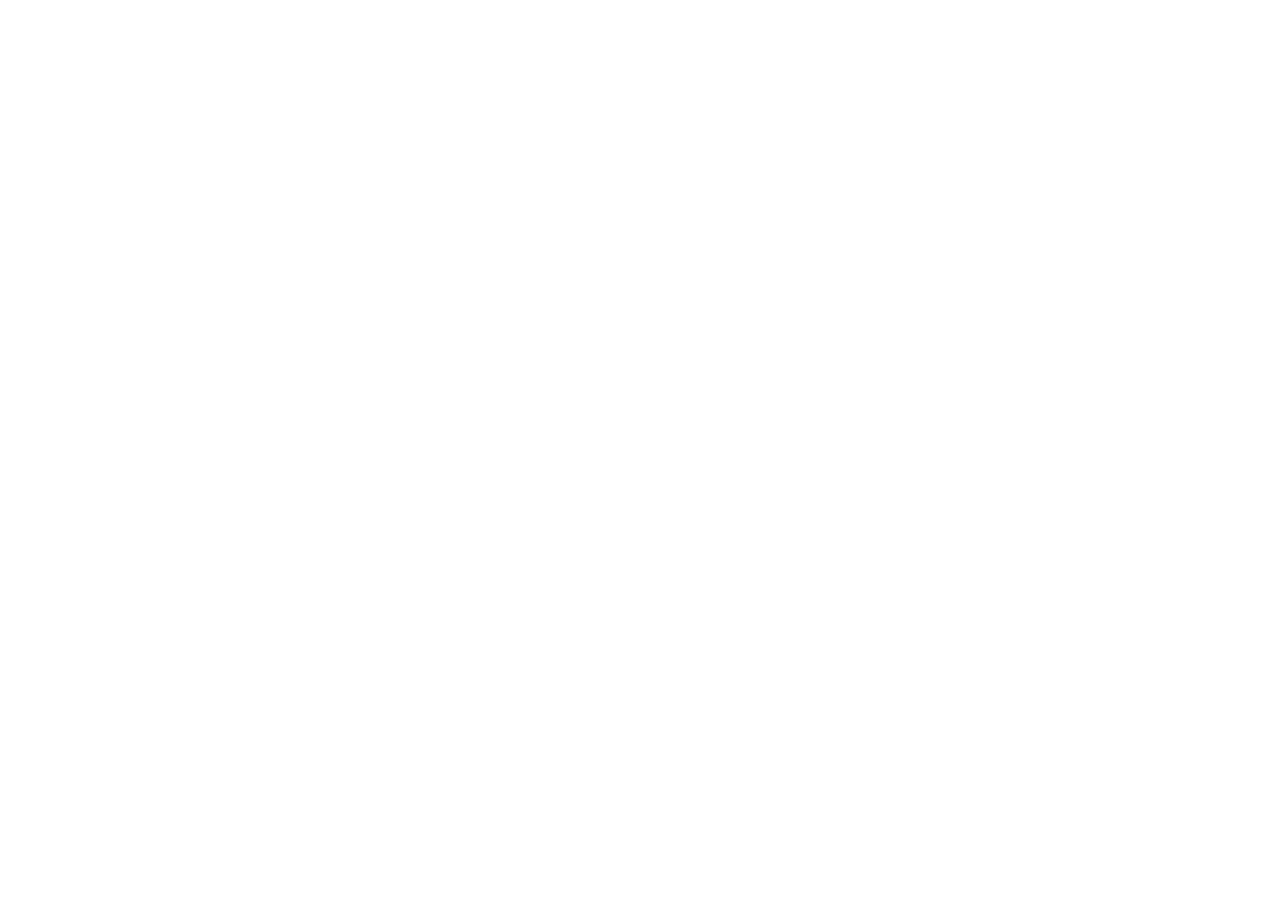
==== index.html @ a3abb8a9 "Initial configuration - create index" ====
<!DOCTYPE html>
<html lang="en">
<head>
    <meta charset="UTF-8">
    <meta name="viewport" content="width=device-width, initial-scale=1.0">
    <title>Document</title>
</head>
<body>
    
</body>
</html>
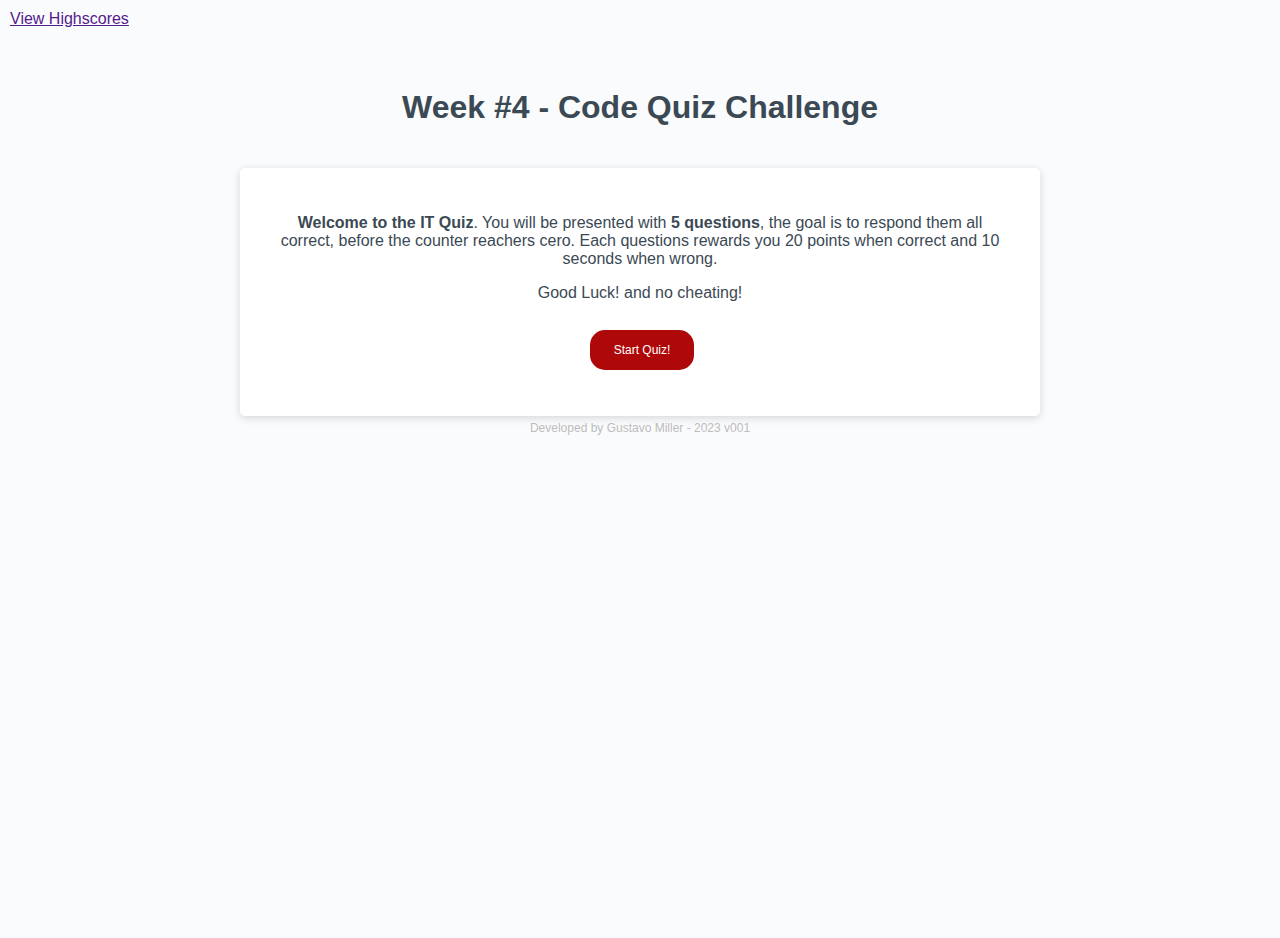
==== commit 810a542f: "Dev-001 Completed the index.html" ====
--- a/index.html
+++ b/index.html
@@ -1,11 +1,87 @@
 <!DOCTYPE html>
 <html lang="en">
+
 <head>
-    <meta charset="UTF-8">
-    <meta name="viewport" content="width=device-width, initial-scale=1.0">
-    <title>Document</title>
-</head>
+  <meta charset="UTF-8">
+  <meta name="viewport" content="width=device-width, initial-scale=1.0">
+  <meta name="author" content="Gustavo Miller" />
+  <title>Code Quiz</title>
+
+  <!-- <link rel="stylesheet" href="/resource/css/reset.css"> -->
+  <link rel="stylesheet" href="/resource/css/styles.css">
+</head><!-- Header declarations and stylesheets among others -->
+
 <body>
-    
+  <div class="header-options">
+    <div><a href="">View Highscores</a></div>
+    <div id="timelog" hidden>Time: <span id="timerview">0</span></div>
+  </div>
+
+  <main class="wrapper">
+    <header>
+      <h1>Week #4 - Code Quiz Challenge</h1>
+    </header>
+
+    <article class="card">
+      <section class="card-body">
+
+        <!-- Introduction section -->
+        <aside id="intro" hidden>
+          <p><strong>Welcome to the IT Quiz</strong>. You will be presented with <strong>5 questions</strong>, the goal
+            is to respond them all correct, before the counter reachers cero. Each questions rewards you 20 points when correct and 10
+            seconds when wrong.</p>
+          <p>Good Luck! and no cheating!</p>
+        </aside><!-- End of Introduction section -->
+
+        <!-- Questions section -->
+        <aside id="questionArea" hidden>
+          <p id="questionDescription"></p>
+          <ol>
+            <li><button id="q1" class="response"></button></li>
+            <li><button id="q2" class="response"></button></li>
+            <li><button id="q3" class="response"></button></li>
+            <li><button id="q4" class="response"></button></li>
+          </ol>
+          <div id="correctOne"></div>
+        </aside><!-- End of Questions section -->
+
+        <!-- Quiz Invalid Section -->
+        <aside id="quizInvalid" hidden>
+          <p id="questionDescription">Aww! you ran out of time!<br /> To try again refresh your browser and try again.
+          </p>
+        </aside><!-- End of Invalid Section -->
+
+        <!-- Register Results Section -->
+        <aside id="quizSuccess" hidden>
+
+          <h3 class="card-footer" id="questionDescription">You have completed the quiz on time!.</h3>
+          <p>Your score is: <span id="totalScore"></span></p>
+          <div class="success-entry">
+            <form action="post" id="gradesubmit">
+              <label class="rm" for="first-name">Enter your Initials</label>
+              <input id="scoreInitials" type="text" class="form-input rm" name="first-name" placeholder="Enter first name" />
+              <button id="submitScore">Submit</button>
+            </form>
+          </div>
+
+        </aside><!-- End of Invalid Section -->
+
+      </section>
+
+      <section class="card-footer">
+        <button id="generate" class="btn">Start Quiz!</button>
+        <div id="responseDisplay" hidden>
+          <p id="resultsDisplay"></p>
+        </div>
+      </section>
+
+    </article>
+
+    <footer class="version">
+      <p>Developed by Gustavo Miller - 2023 v001</p>
+    </footer>
+  </main>
+  <script src="/resource/scripts/script.js"></script>
 </body>
+
 </html>--- a/resource/css/styles.css
+++ b/resource/css/styles.css
@@ -0,0 +1,175 @@
+/*!
+ * Module 4 - Code Quiz
+ * Copyright 2023 
+ * Licensed under MIT (https://github.com/twbs/bootstrap/blob/main/LICENSE)
+ * Carleton Bootcamp - https://courses.bootcampspot.com/courses/4027
+ * CARL-VIRT-FSF-PT-07-2023-U-LOLC-MTTH
+ * 
+ * Author: Gustavo Miller 
+ * Date: August 29th, 2023
+ * File: /assets/css/styles.css
+ *
+ * Description: Contains all styles for application
+*/
+
+*,
+*::before,
+*::after {
+  box-sizing: border-box;
+}
+
+html,
+body,
+.wrapper {
+  height: 100%;
+  margin: 0;
+  padding: 0;
+}
+
+body {
+  font-family: sans-serif;
+  background-color: #f9fbfd;
+}
+
+.wrapper {
+  padding-top: 30px;
+  padding-left: 20px;
+  padding-right: 20px;
+}
+
+header {
+  text-align: center;
+  padding: 20px;
+  padding-top: 0px;
+  color: hsl(206, 17%, 28%);
+}
+
+ol {
+  padding-left: 40%;
+}
+
+li {
+  margin: 2.5px
+}
+
+li button {
+  width: 150px;
+}
+
+.card {
+  background-color: hsl(0, 0%, 100%);
+  border-radius: 5px;
+  border-width: 1px;
+  box-shadow: rgba(0, 0, 0, 0.15) 0px 2px 8px 0px;
+  color: hsl(206, 17%, 28%);
+  font-size: 16px;
+  margin: 0 auto;
+  max-width: 800px;
+  padding: 30px 40px;
+}
+
+.card-header::after {
+  content: " ";
+  display: block;
+  width: 100%;
+  background: #e7e9eb;
+  height: 2px;
+}
+
+.card-body {
+  min-height: 100px;
+}
+
+.card-body p {
+  text-align: center;
+}
+
+.card-footer {
+  text-align: center;
+}
+
+
+.btn {
+  border: none;
+  background-color: hsl(360, 91%, 36%);
+  border-radius: 15px;
+  box-shadow: rgba(0, 0, 0, 0.1) 0px 1px 6px 0px rgba(0, 0, 0, 0.2) 0px 1px 1px 0px;
+  color: hsl(0, 0%, 100%);
+  display: inline-block;
+  font-size: 12px;
+  line-height: 12px;
+  margin: 16px 16px 16px 20px;
+  padding: 14px 24px;
+  text-align: center;
+  cursor: pointer;
+}
+
+.btn.btn-block {
+  width: 100%;
+  display: block;
+  text-align: center;
+}
+
+button[disabled] {
+  cursor: default;
+  background: #c0c7cf;
+}
+
+.float-right {
+  float: right;
+}
+
+.version {
+  text-align: center;
+  margin-top: 5px;
+  color: rgb(190, 188, 188);
+}
+
+.version p {
+  margin-top: 0;
+  font-size: 12px;
+}
+
+.success-entry {
+  margin-left: 25%;
+  display: flex;
+  flex-direction: row;
+}
+
+.rm {
+  margin-right: 10px;
+}
+
+.textcenter {
+  text-align: center;
+}
+/* 
+.form-input {
+  text-transform: uppercase;
+} */
+
+.header-options {
+  padding: 10px;
+  display: flex;
+  flex-direction: row;
+  justify-content: space-between;
+  width: 100%;
+}
+
+.hide-element {
+  display: none !important;
+}
+
+@media (max-width: 690px) {
+  .btn {
+    font-size: 1rem;
+    margin: 16px 0px 0px 0px;
+    padding: 10px 15px;
+  }
+}
+
+@media (max-width: 500px) {
+  .btn {
+    font-size: 0.8rem;
+  }
+}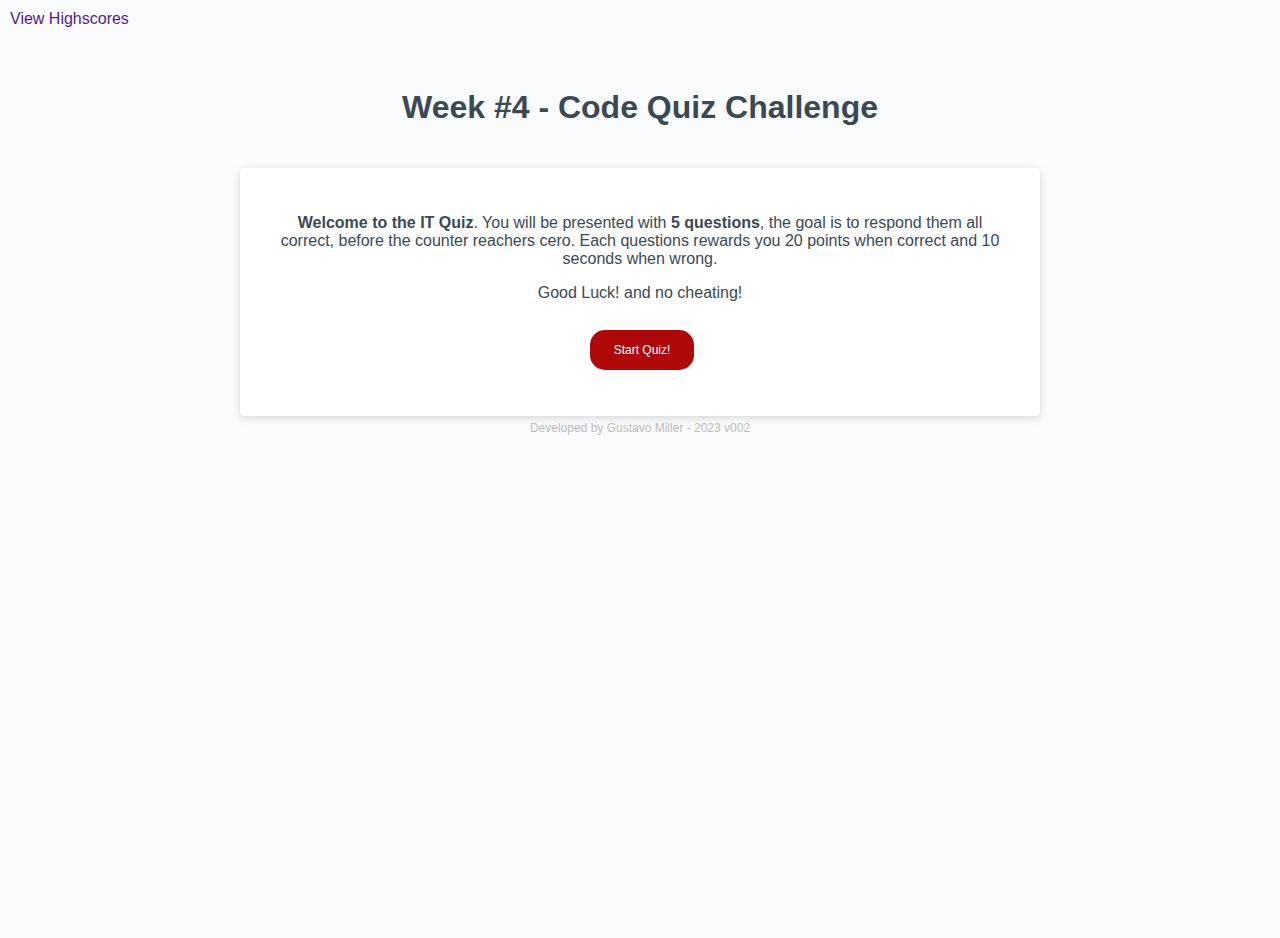
==== commit f49b7533: "Dev-002 Add scores form" ====
--- a/index.html
+++ b/index.html
@@ -7,8 +7,8 @@
   <meta name="author" content="Gustavo Miller" />
   <title>Code Quiz</title>
 
-  <!-- <link rel="stylesheet" href="/resource/css/reset.css"> -->
-  <link rel="stylesheet" href="/resource/css/styles.css">
+  <!-- <link rel="stylesheet" href="./resource/css/reset.css"> -->
+  <link rel="stylesheet" href="./resource/css/styles.css">
 </head><!-- Header declarations and stylesheets among others -->
 
 <body>
@@ -35,7 +35,7 @@
 
         <!-- Questions section -->
         <aside id="questionArea" hidden>
-          <p id="questionDescription"></p>
+          <p class="questionDescription"></p>
           <ol>
             <li><button id="q1" class="response"></button></li>
             <li><button id="q2" class="response"></button></li>
@@ -47,14 +47,14 @@
 
         <!-- Quiz Invalid Section -->
         <aside id="quizInvalid" hidden>
-          <p id="questionDescription">Aww! you ran out of time!<br /> To try again refresh your browser and try again.
+          <p class="questionDescription">Aww! you ran out of time!<br /> To try again refresh your browser and try again.
           </p>
         </aside><!-- End of Invalid Section -->
 
         <!-- Register Results Section -->
         <aside id="quizSuccess" hidden>
 
-          <h3 class="card-footer" id="questionDescription">You have completed the quiz on time!.</h3>
+          <h3 class="card-footer" class="questionDescription">You have completed the quiz on time!.</h3>
           <p>Your score is: <span id="totalScore"></span></p>
           <div class="success-entry">
             <form action="post" id="gradesubmit">
@@ -69,7 +69,7 @@
       </section>
 
       <section class="card-footer">
-        <button id="generate" class="btn">Start Quiz!</button>
+        <button id="generate" class="btn redbutton">Start Quiz!</button>
         <div id="responseDisplay" hidden>
           <p id="resultsDisplay"></p>
         </div>
@@ -78,10 +78,10 @@
     </article>
 
     <footer class="version">
-      <p>Developed by Gustavo Miller - 2023 v001</p>
+      <p>Developed by Gustavo Miller - 2023 v002</p>
     </footer>
   </main>
-  <script src="/resource/scripts/script.js"></script>
+  <script src="./resource/scripts/script.js"></script>
 </body>
 
 </html>--- a/resource/css/styles.css
+++ b/resource/css/styles.css
@@ -31,6 +31,10 @@
   background-color: #f9fbfd;
 }
 
+a {
+  text-decoration: none;
+}
+
 .wrapper {
   padding-top: 30px;
   padding-left: 20px;
@@ -44,6 +48,9 @@
   color: hsl(206, 17%, 28%);
 }
 
+/*----------------------------------------------------------------------
+    Quiz Order/Un-ordered Lists definition 
+----------------------------------------------------------------------*/
 ol {
   padding-left: 40%;
 }
@@ -54,8 +61,19 @@
 
 li button {
   width: 150px;
-}
-
+  background-color: hsl(210, 61%, 81%);
+  border-radius: 7px;
+  cursor: pointer;
+}
+
+li button:hover {
+  background-color: hsl(187, 57%, 59%);
+  border: 2px solid blue;
+}
+
+/*----------------------------------------------------------------------
+    Quiz Card definition 
+----------------------------------------------------------------------*/
 .card {
   background-color: hsl(0, 0%, 100%);
   border-radius: 5px;
@@ -88,31 +106,38 @@
   text-align: center;
 }
 
-
+/*----------------------------------------------------------------------
+    Quiz Buttons definition - Index and Score pages
+----------------------------------------------------------------------*/
 .btn {
   border: none;
-  background-color: hsl(360, 91%, 36%);
-  border-radius: 15px;
   box-shadow: rgba(0, 0, 0, 0.1) 0px 1px 6px 0px rgba(0, 0, 0, 0.2) 0px 1px 1px 0px;
   color: hsl(0, 0%, 100%);
   display: inline-block;
   font-size: 12px;
-  line-height: 12px;
   margin: 16px 16px 16px 20px;
   padding: 14px 24px;
   text-align: center;
   cursor: pointer;
 }
 
-.btn.btn-block {
-  width: 100%;
-  display: block;
-  text-align: center;
-}
-
-button[disabled] {
-  cursor: default;
-  background: #c0c7cf;
+.btn.redbutton {
+  border-radius: 15px;
+  line-height: 12px;
+  background-color: hsl(360, 91%, 36%);
+}
+
+.btn.greenbutton {
+  border-radius: 8px;
+  line-height: 10px;
+  background-color: hsl(98, 36%, 71%) !important;
+  color: grey;
+  margin: 0;
+}
+
+.btn.greenbutton:hover {
+  background-color: hsl(128, 91%, 36%) !important;
+  color: hsl(0, 0%, 100%);
 }
 
 .float-right {
@@ -140,13 +165,13 @@
   margin-right: 10px;
 }
 
+.mb {
+  margin-bottom: 30px;
+}
+
 .textcenter {
   text-align: center;
 }
-/* 
-.form-input {
-  text-transform: uppercase;
-} */
 
 .header-options {
   padding: 10px;
@@ -160,6 +185,23 @@
   display: none !important;
 }
 
+.scores-area {
+  display: flex;
+  flex-direction: column;
+  align-items: center;
+  justify-content: center;
+}
+
+.scores-area div {
+  width: 50%;
+  background-color: rgb(188, 218, 203);
+  text-align: left;
+  padding: 5px 0 5px 45px !important;
+}
+
+/*----------------------------------------------------------------------
+    Quiz Media queries
+----------------------------------------------------------------------*/
 @media (max-width: 690px) {
   .btn {
     font-size: 1rem;
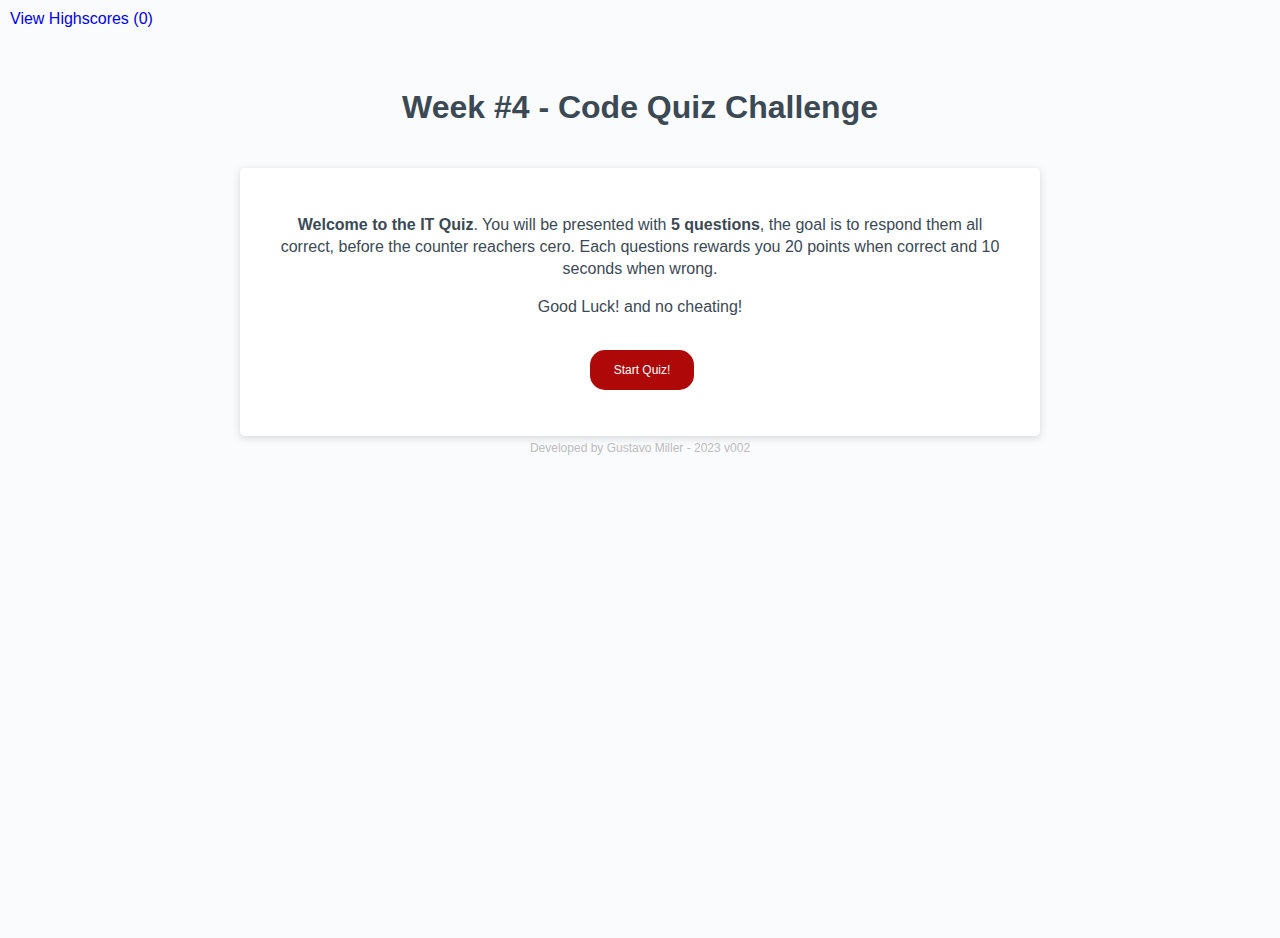
==== commit b9b4b98c: "Dev-002 complete the script" ====
--- a/index.html
+++ b/index.html
@@ -13,7 +13,7 @@
 
 <body>
   <div class="header-options">
-    <div><a href="">View Highscores</a></div>
+    <div><a id="viewscorescount" href="scores.html">View Highscores</a></div>
     <div id="timelog" hidden>Time: <span id="timerview">0</span></div>
   </div>
 
@@ -28,7 +28,8 @@
         <!-- Introduction section -->
         <aside id="intro" hidden>
           <p><strong>Welcome to the IT Quiz</strong>. You will be presented with <strong>5 questions</strong>, the goal
-            is to respond them all correct, before the counter reachers cero. Each questions rewards you 20 points when correct and 10
+            is to respond them all correct, before the counter reachers cero. Each questions rewards you 20 points when
+            correct and 10
             seconds when wrong.</p>
           <p>Good Luck! and no cheating!</p>
         </aside><!-- End of Introduction section -->
@@ -47,8 +48,10 @@
 
         <!-- Quiz Invalid Section -->
         <aside id="quizInvalid" hidden>
-          <p class="questionDescription">Aww! you ran out of time!<br /> To try again refresh your browser and try again.
-          </p>
+          <p class="questionDescription">Aww! you ran out of time!<br /> It's ok.<br/> To try again refresh your browser and try again.</p>
+          <div class="flexbox-center">
+            <img src="./resource/images/sadface.gif" height="150" alt="Sad face of child about to cry">
+          </div>
         </aside><!-- End of Invalid Section -->
 
         <!-- Register Results Section -->
@@ -59,7 +62,8 @@
           <div class="success-entry">
             <form action="post" id="gradesubmit">
               <label class="rm" for="first-name">Enter your Initials</label>
-              <input id="scoreInitials" type="text" class="form-input rm" name="first-name" placeholder="Enter first name" />
+              <input id="scoreInitials" type="text" class="form-input rm" name="first-name"
+                placeholder="Enter first name" />
               <button id="submitScore">Submit</button>
             </form>
           </div>
--- a/resource/css/styles.css
+++ b/resource/css/styles.css
@@ -84,6 +84,7 @@
   margin: 0 auto;
   max-width: 800px;
   padding: 30px 40px;
+  line-height: 22px;
 }
 
 .card-header::after {
@@ -185,18 +186,25 @@
   display: none !important;
 }
 
-.scores-area {
+.scoresarea {
   display: flex;
   flex-direction: column;
   align-items: center;
   justify-content: center;
 }
 
-.scores-area div {
+.scoresarea div {
   width: 50%;
   background-color: rgb(188, 218, 203);
   text-align: left;
   padding: 5px 0 5px 45px !important;
+}
+
+.flexbox-center {
+  display: flex;
+  flex-direction: column;
+  align-items: center;
+  justify-content: center;
 }
 
 /*----------------------------------------------------------------------
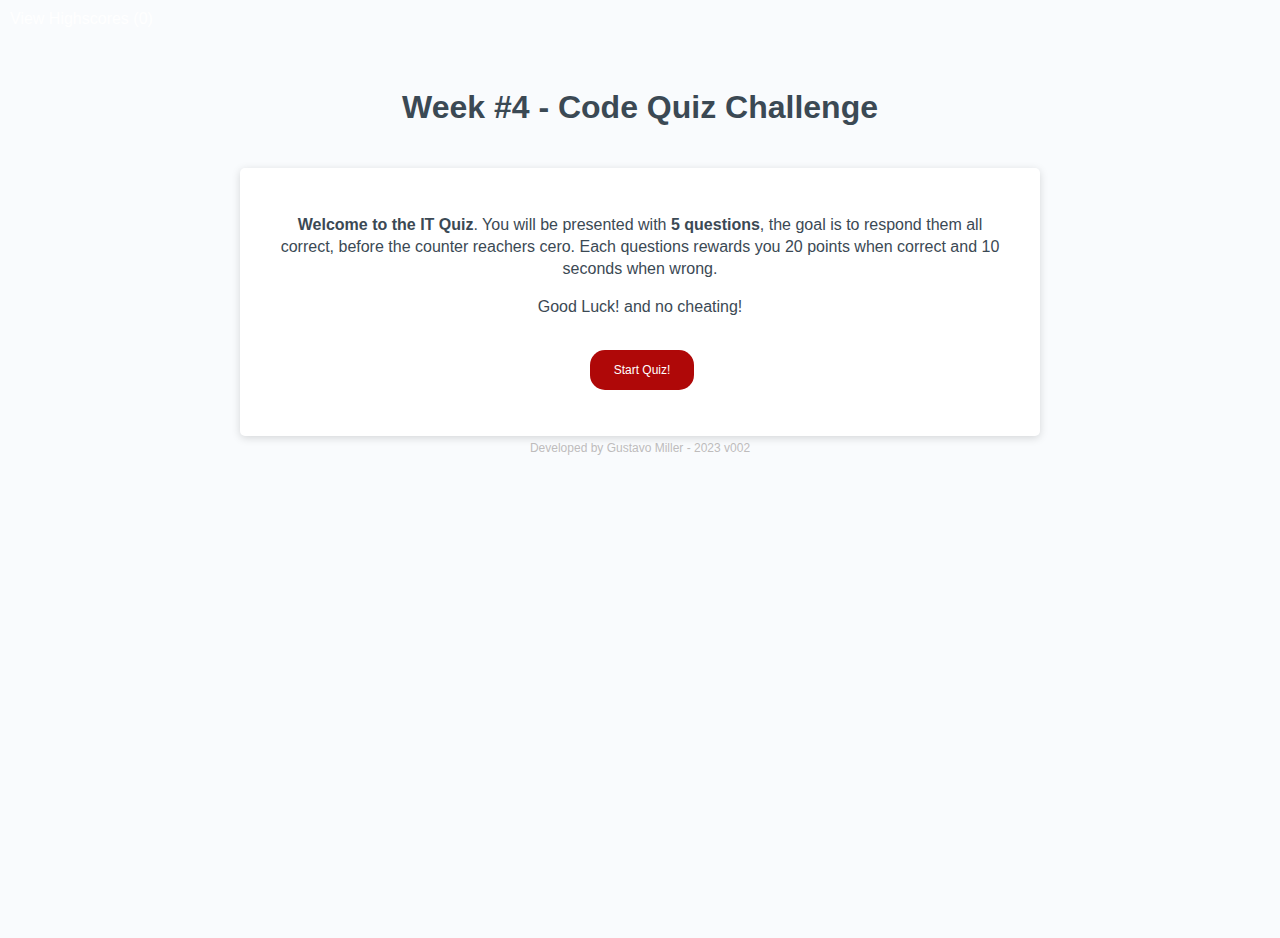
==== commit 96883f3b: "Dev-003 Proble resolved" ====
--- a/index.html
+++ b/index.html
@@ -48,24 +48,36 @@
 
         <!-- Quiz Invalid Section -->
         <aside id="quizInvalid" hidden>
-          <p class="questionDescription">Aww! you ran out of time!<br /> It's ok.<br/> To try again refresh your browser and try again.</p>
+          <p class="questionDescription">Aww! you ran out of time!<br /> It's ok.<br /> To try again refresh your
+            browser and try again.</p>
           <div class="flexbox-center">
             <img src="./resource/images/sadface.gif" height="150" alt="Sad face of child about to cry">
           </div>
         </aside><!-- End of Invalid Section -->
 
         <!-- Register Results Section -->
-        <aside id="quizSuccess" hidden>
+        <aside id="quizSuccess" class="hide-element">
 
           <h3 class="card-footer" class="questionDescription">You have completed the quiz on time!.</h3>
-          <p>Your score is: <span id="totalScore"></span></p>
-          <div class="success-entry">
-            <form action="post" id="gradesubmit">
+          <p>Your score is: <span id="totalScore"></span><br /><span id="ohNoScore" class="text-warning" hidden><br/>Oh no!
+              It
+              looks like to failed the quiz. There is no score!<br/>No problem you can try again by refreshing the browser
+              or clicking on the Start Quiz again</span></p>
+
+          <section class="success-entry">
+
+            <form action="post" id="gradesubmitForm">
+
               <label class="rm" for="first-name">Enter your Initials</label>
               <input id="scoreInitials" type="text" class="form-input rm" name="first-name"
                 placeholder="Enter first name" />
-              <button id="submitScore">Submit</button>
+              <button type="button" id="submitScoreButton">Submit</button>
+
             </form>
+
+          </section>
+          <div class="submitRestart hide-element">
+            <button type="button" class="btn redbutton" id="restartQuiz"><a href="index.html">Restart</a></button>
           </div>
 
         </aside><!-- End of Invalid Section -->
--- a/resource/css/styles.css
+++ b/resource/css/styles.css
@@ -33,6 +33,7 @@
 
 a {
   text-decoration: none;
+  color: white;
 }
 
 .wrapper {
@@ -170,6 +171,10 @@
   margin-bottom: 30px;
 }
 
+.mt {
+  margin-top: 15px;
+}
+
 .textcenter {
   text-align: center;
 }
@@ -184,6 +189,11 @@
 
 .hide-element {
   display: none !important;
+}
+
+.text-warning {
+  color: red !important;
+  font-weight: 400;
 }
 
 .scoresarea {
@@ -198,6 +208,21 @@
   background-color: rgb(188, 218, 203);
   text-align: left;
   padding: 5px 0 5px 45px !important;
+}
+
+#quizSuccess {
+  display: flex;
+  flex-direction: column;
+}
+
+#quizSuccess p {
+  margin-top: 0 !important;
+}
+
+.submitRestart {
+  display: flex;
+  justify-content: center;
+  margin-top: 10px;
 }
 
 .flexbox-center {
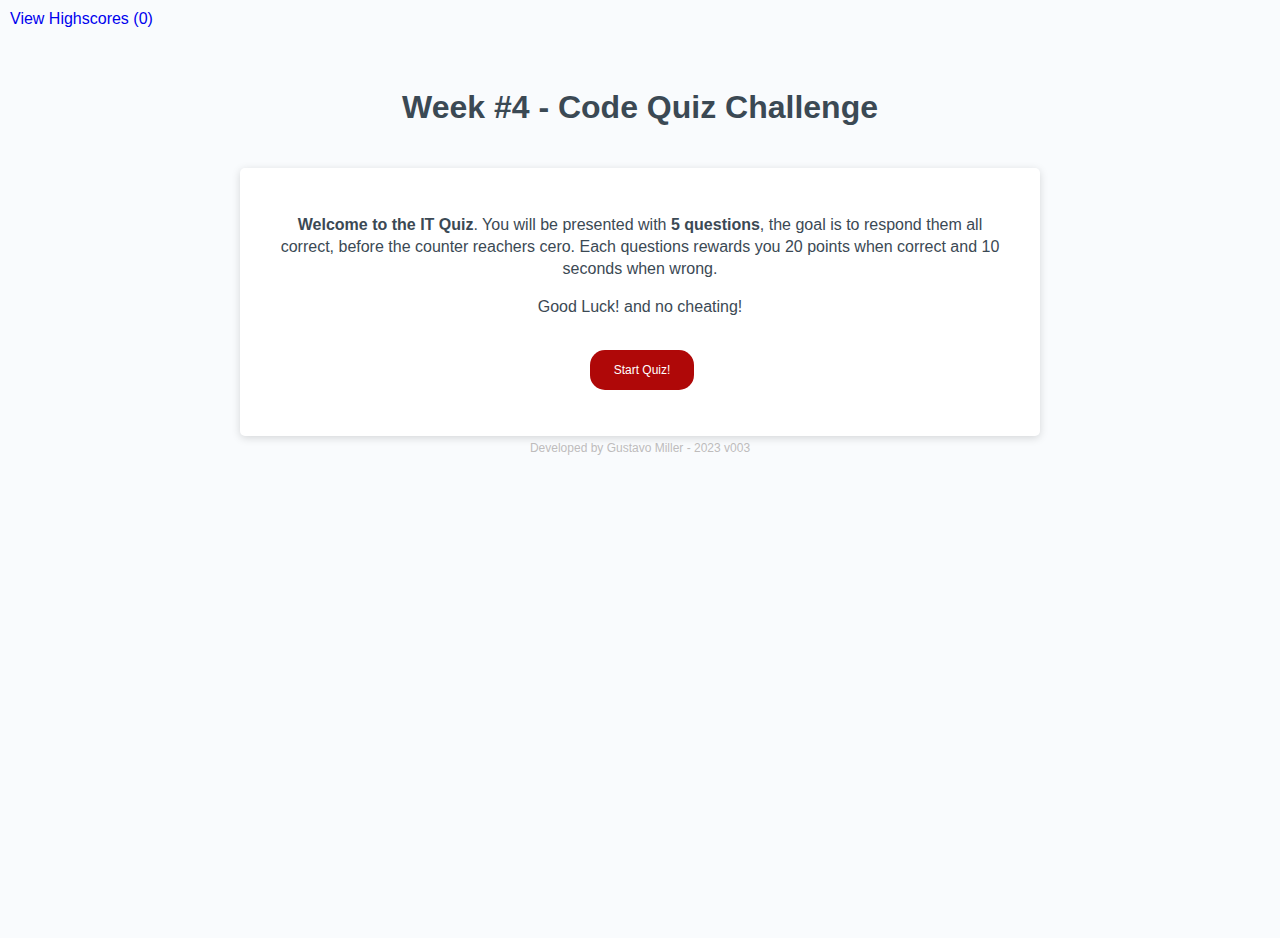
==== commit a217baae: "Err-002 Problem loading scores" ====
--- a/index.html
+++ b/index.html
@@ -94,7 +94,7 @@
     </article>
 
     <footer class="version">
-      <p>Developed by Gustavo Miller - 2023 v002</p>
+      <p>Developed by Gustavo Miller - 2023 v003</p>
     </footer>
   </main>
   <script src="./resource/scripts/script.js"></script>
--- a/resource/css/styles.css
+++ b/resource/css/styles.css
@@ -33,7 +33,6 @@
 
 a {
   text-decoration: none;
-  color: white;
 }
 
 .wrapper {
@@ -142,10 +141,6 @@
   color: hsl(0, 0%, 100%);
 }
 
-.float-right {
-  float: right;
-}
-
 .version {
   text-align: center;
   margin-top: 5px;
@@ -169,14 +164,6 @@
 
 .mb {
   margin-bottom: 30px;
-}
-
-.mt {
-  margin-top: 15px;
-}
-
-.textcenter {
-  text-align: center;
 }
 
 .header-options {
@@ -207,7 +194,7 @@
   width: 50%;
   background-color: rgb(188, 218, 203);
   text-align: left;
-  padding: 5px 0 5px 45px !important;
+  padding: 1px 0 2px 45px !important;
 }
 
 #quizSuccess {
@@ -225,6 +212,13 @@
   margin-top: 10px;
 }
 
+.submitRestart a {
+  color: white;
+}
+
+/*----------------------------------------------------------------------
+    Create a flex box
+----------------------------------------------------------------------*/
 .flexbox-center {
   display: flex;
   flex-direction: column;
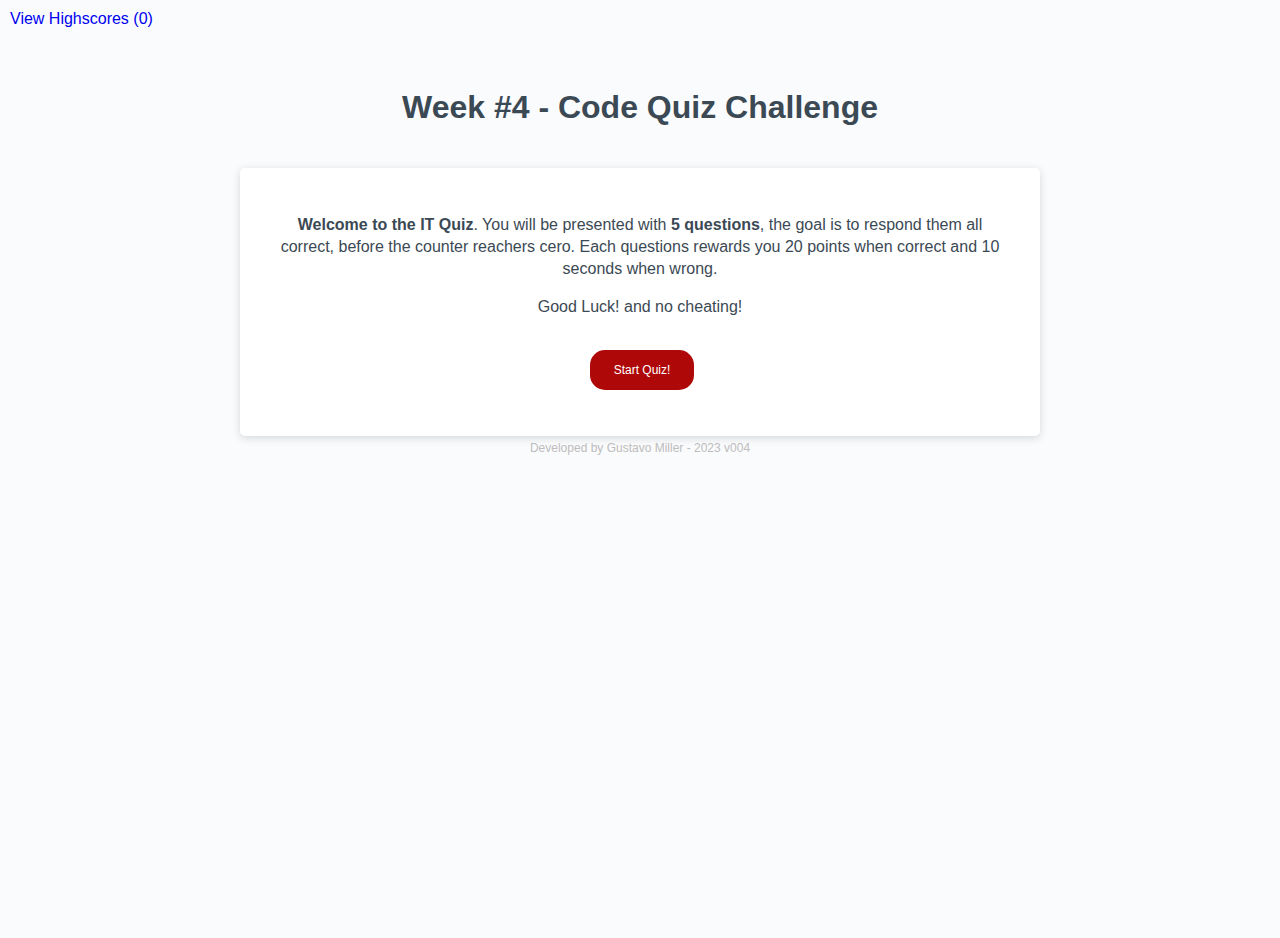
==== commit 3b926a42: "Code Quiz - Final version 004" ====
--- a/index.html
+++ b/index.html
@@ -94,7 +94,7 @@
     </article>
 
     <footer class="version">
-      <p>Developed by Gustavo Miller - 2023 v003</p>
+      <p>Developed by Gustavo Miller - 2023 v004</p>
     </footer>
   </main>
   <script src="./resource/scripts/script.js"></script>
